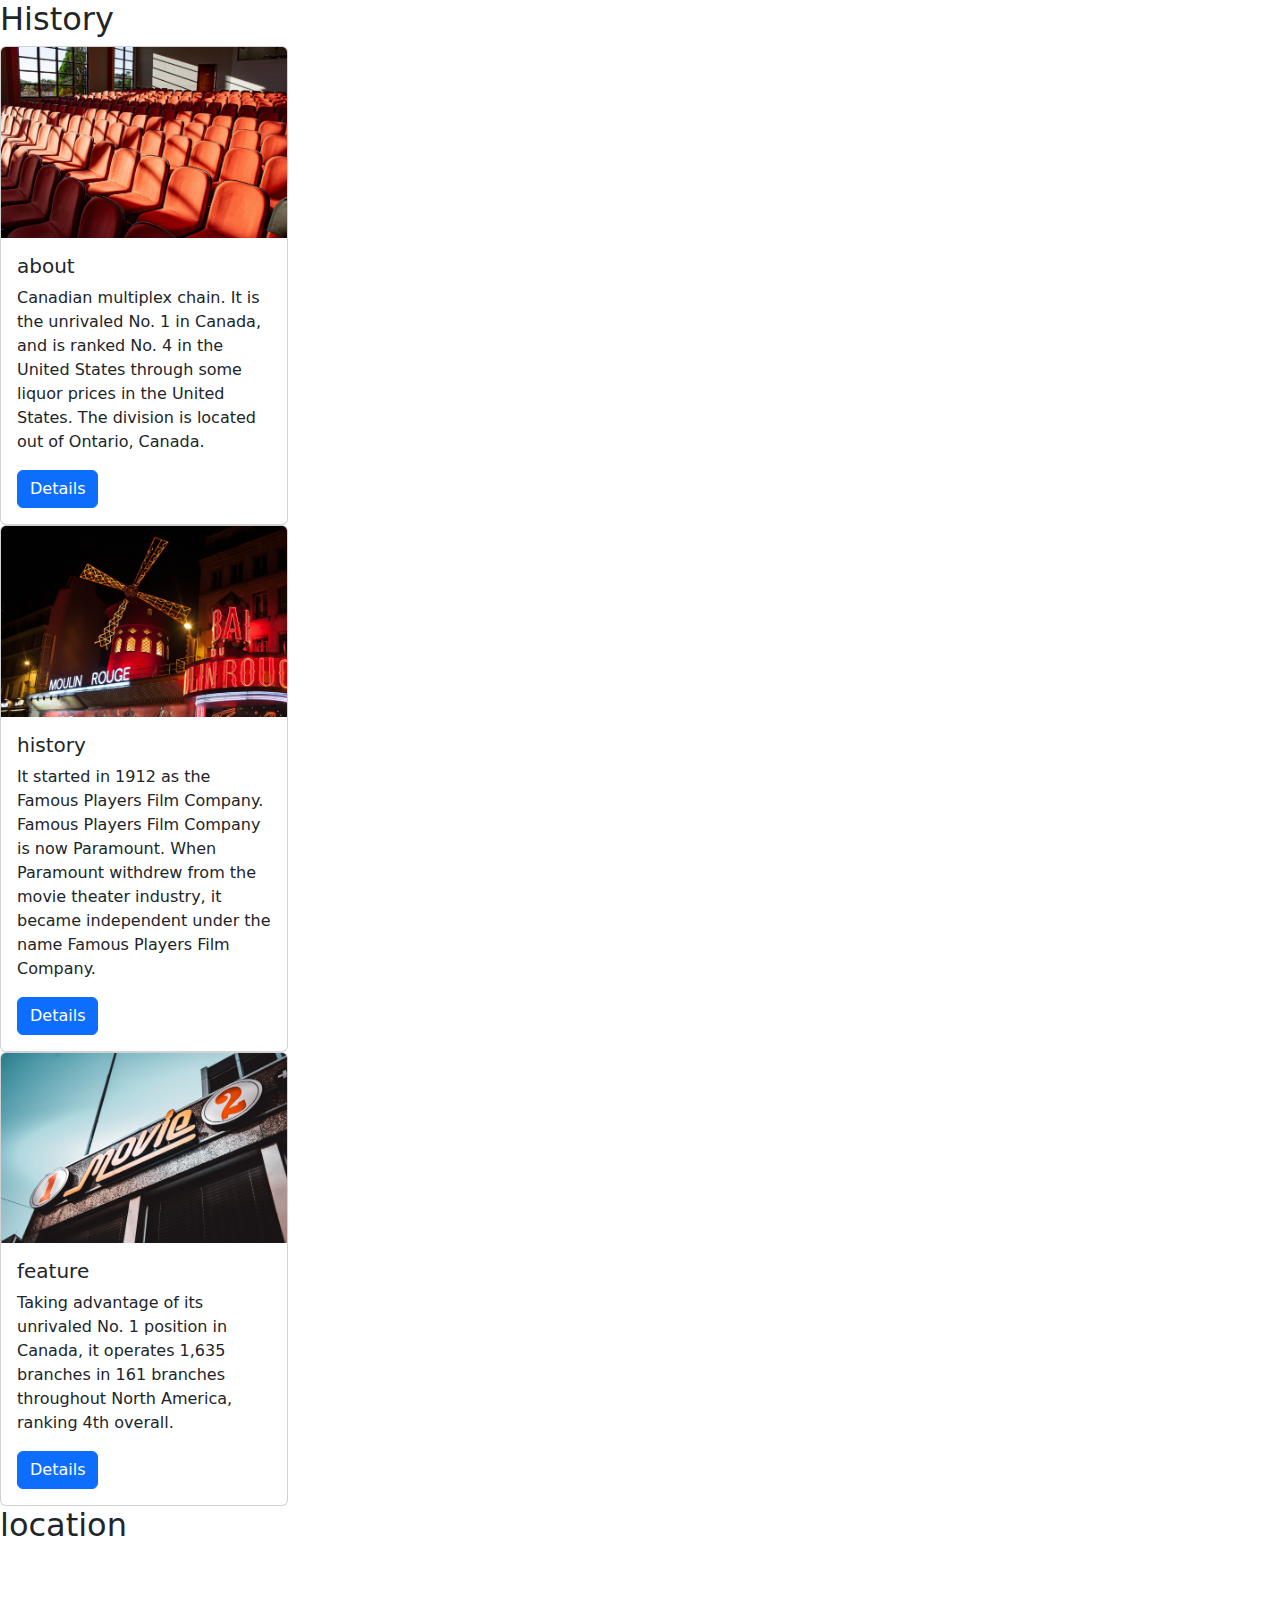
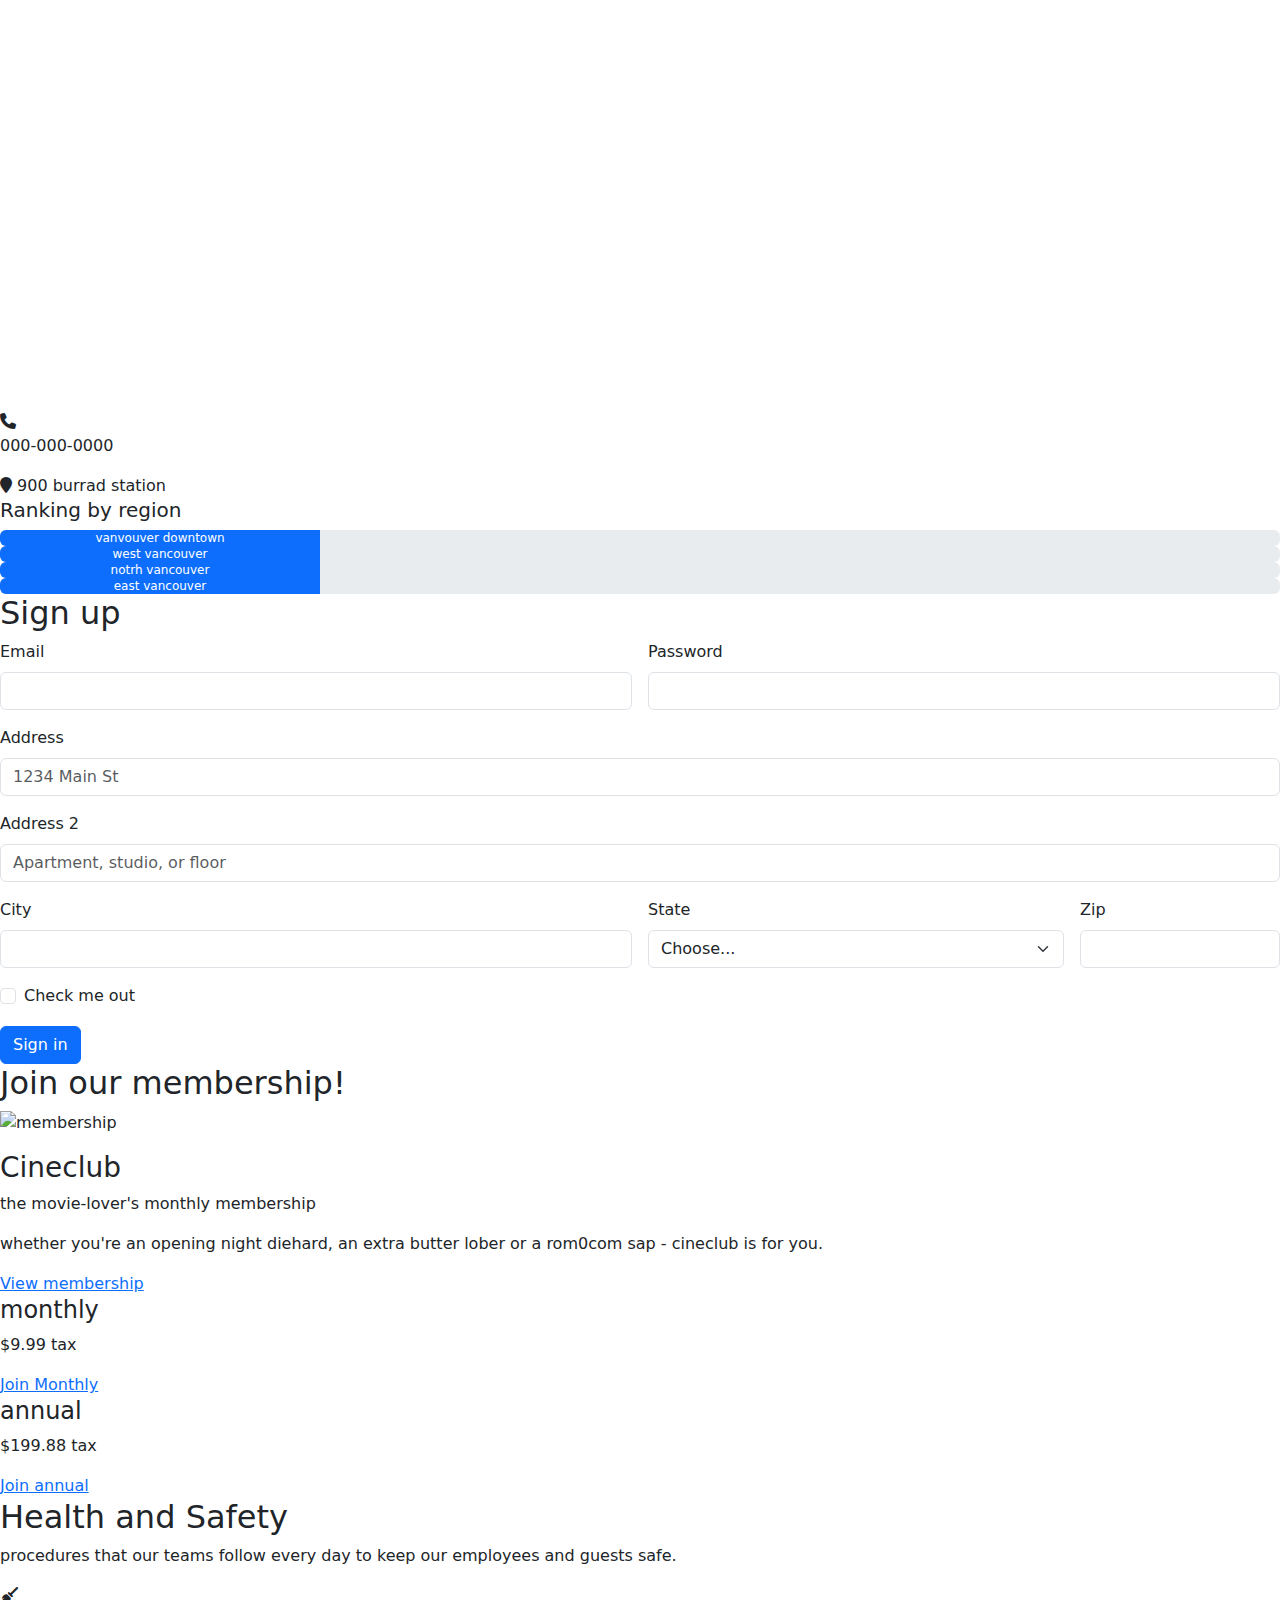
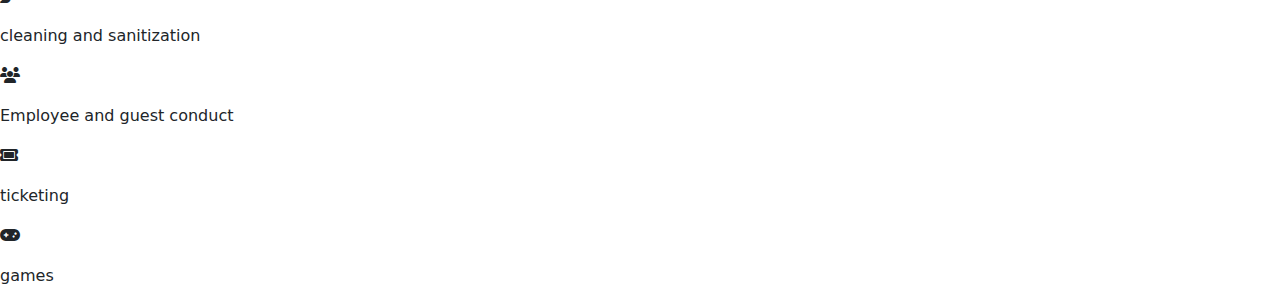
==== info.html @ 7df148fe "Yeomin: My work files" ====
<!DOCTYPE html>
<html lang="en">
<head>
    <meta charset="UTF-8">
    <meta http-equiv="X-UA-Compatible" content="IE=edge">
    <meta name="viewport" content="width=device-width, initial-scale=1.0">
    <link rel="stylesheet" href="https://cdnjs.cloudflare.com/ajax/libs/font-awesome/6.2.0/css/all.min.css">
    <link rel="stylesheet" href="https://cdn.jsdelivr.net/npm/bootstrap@5.2.2/dist/css/bootstrap.min.css">
    <link rel="stylesheet" href="./css/style.css">
    <title>information-page</title>
</head>
<body>
    <main>
        <section class="history" id="history">
            <article>
                <h2>History</h2>
            </article>
            <section>
                <article class="card" style="width: 18rem;">
                    <img src="/img/history1.jpg" class="card-img-top" alt="history1">
                    <aside class="card-body">
                      <h5 class="card-title">about</h5>
                      <p class="card-text">Canadian multiplex chain. It is the unrivaled No. 1 in Canada, and is ranked No. 4 in the United States through some liquor prices in the United States. The division is located out of Ontario, Canada.</p>
                      <a href="#" class="btn btn-primary">Details</a>
                    </aside>
                </article>
                <article class="card" style="width: 18rem;">
                    <img src="/img/history2.jpg" class="card-img-top" alt="history2">
                    <aside class="card-body">
                      <h5 class="card-title">history</h5>
                      <p class="card-text">It started in 1912 as the Famous Players Film Company. Famous Players Film Company is now Paramount. When Paramount withdrew from the movie theater industry, it became independent under the name Famous Players Film Company.</p>
                      <a href="#" class="btn btn-primary">Details</a>
                    </aside>
                </article>
                <article class="card" style="width: 18rem;">
                    <img src="/img/history3.jpg" class="card-img-top" alt="history3">
                    <aside class="card-body">
                      <h5 class="card-title">feature</h5>
                      <p class="card-text">Taking advantage of its unrivaled No. 1 position in Canada, it operates 1,635 branches in 161 branches throughout North America, ranking 4th overall.</p>
                      <a href="#" class="btn btn-primary">Details</a>
                    </aside>
                </article>
            </section>
        </section>
        <section class="location" id="location">
            <section>
                <h2>location</h2>
            </section>
            <article class="map">
                <section>
                    <iframe src="https://www.google.com/maps/embed?pb=!1m18!1m12!1m3!1d2602.7041051083356!2d-123.12651778450284!3d49.28200377874003!2m3!1f0!2f0!3f0!3m2!1i1024!2i768!4f13.1!3m3!1m2!1s0x548673d555411899%3A0x860af56f7ff81fb3!2sScotiabank%20Theatre%20Vancouver!5e0!3m2!1sen!2sca!4v1669253681636!5m2!1sen!2sca" width="600" height="450" style="border:0;" allowfullscreen="" loading="lazy" referrerpolicy="no-referrer-when-downgrade"></iframe>
                    <aside>
                        <article>
                            <i class="fa-solid fa-phone"></i>
                            <p>000-000-0000</p> 
                        </article>
                        <article>
                            <i class="fa-solid fa-location-pin"></i>
                            900 burrad station  
                        </article>
                    </aside>
                </section>
                <article>
                    <h5>Ranking by region</h5>
                    <div class="progress">
                        <div class="progress-bar" role="progressbar" aria-label="Example with label" style="width: 25%;" aria-valuenow="90%" aria-valuemin="0" aria-valuemax="100">vanvouver downtown</div>
                      </div>
                    <div class="progress">
                        <div class="progress-bar" role="progressbar" aria-label="Example with label" style="width: 25%;" aria-valuenow="80%" aria-valuemin="0" aria-valuemax="100">west vancouver</div>
                      </div>
                    <div class="progress">
                        <div class="progress-bar" role="progressbar" aria-label="Example with label" style="width: 25%;" aria-valuenow="70%" aria-valuemin="0" aria-valuemax="100">notrh vancouver</div>
                      </div>
                    <div class="progress">
                        <div class="progress-bar" role="progressbar" aria-label="Example with label" style="width: 25%;" aria-valuenow="60%" aria-valuemin="0" aria-valuemax="100">east vancouver</div>
                      </div>     
                </article>
                
            </article>
        </section>
        <section class="sign" id="sign">
            <section>
                <h2>Sign up</h2>
            </section>
                <form class="row g-3">
                    <div class="col-md-6">
                      <label for="inputEmail4" class="form-label">Email</label>
                      <input type="email" class="form-control" id="inputEmail4">
                    </div>
                    <div class="col-md-6">
                      <label for="inputPassword4" class="form-label">Password</label>
                      <input type="password" class="form-control" id="inputPassword4">
                    </div>
                    <div class="col-12">
                      <label for="inputAddress" class="form-label">Address</label>
                      <input type="text" class="form-control" id="inputAddress" placeholder="1234 Main St">
                    </div>
                    <div class="col-12">
                      <label for="inputAddress2" class="form-label">Address 2</label>
                      <input type="text" class="form-control" id="inputAddress2" placeholder="Apartment, studio, or floor">
                    </div>
                    <div class="col-md-6">
                      <label for="inputCity" class="form-label">City</label>
                      <input type="text" class="form-control" id="inputCity">
                    </div>
                    <div class="col-md-4">
                      <label for="inputState" class="form-label">State</label>
                      <select id="inputState" class="form-select">
                        <option selected>Choose...</option>
                        <option>British Columbia</option>
                        <option>Ontario</option>
                        <option>Quebec</option>
                        <option>alberta</option>
                        <option>manitoba</option>
                      </select>
                    </div>
                    <div class="col-md-2">
                      <label for="inputZip" class="form-label">Zip</label>
                      <input type="text" class="form-control" id="inputZip">
                    </div>
                    <div class="col-12">
                      <div class="form-check">
                        <input class="form-check-input" type="checkbox" id="gridCheck">
                        <label class="form-check-label" for="gridCheck">
                          Check me out
                        </label>
                      </div>
                    </div>
                    <div class="col-12">
                      <button type="submit" class="btn btn-primary">Sign in</button>
                    </div>
                  </form>
        </section>
        <section class="join" id="join">
            <section>
                <h2>Join our membership!</h2>
            </section>
            <article>
                <section>
                    <aside>
                        <figure>
                            <img src="/img/membership.jpg" alt="membership">
                        </figure>
                    </aside>
                    <article>
                        <h3>Cine<span>club</span></h3>
                        <p>the movie-lover's monthly membership</p>
                        <blockquote>whether you're an opening night diehard, an extra butter lober or a rom0com sap - cineclub is for you.</blockquote>
                        <a href="#">View membership</a>
                    </article>
                </section>
                <aside>
                    <article>
                        <h4>
                            monthly
                        </h4>
                        <p>$9.99 tax</p>
                        <a href="#">Join Monthly</a>
                    </article>
                    <article>
                        <h4>
                            annual
                        </h4>
                        <p>$199.88 tax</p>
                        <a href="#">Join annual</a>
                    </article>
                </aside>
            </article>
        </section>
        <section class="health" id="health">
            <section>
                <h2>Health and Safety</h2>
                <p>procedures that our teams follow every day to keep our employees and guests safe. </p>
            </section>
            <article>
                <aside>
                    <figure>
                        <i class="fa-solid fa-broom"></i>
                    </figure>
                    <p>cleaning and sanitization</p>
                </aside>
                <aside>
                    <figure>
                        <i class="fa-solid fa-users"></i>
                    </figure>
                    <p>Employee and guest conduct</p>
                </aside>
                <aside>
                    <figure>
                        <i class="fa-solid fa-ticket"></i>
                    </figure>
                    <p>ticketing</p>
                </aside>
                <aside>
                    <figure>
                        <i class="fa-solid fa-gamepad"></i>
                    </figure>
                    <p>games</p>
                </aside>
            </article>
        </section>
    </main>
    <link rel="stylesheet" href="https://cdn.jsdelivr.net/npm/bootstrap@5.2.2/dist/js/bootstrap.bundle.min.js">
</body>
</html>
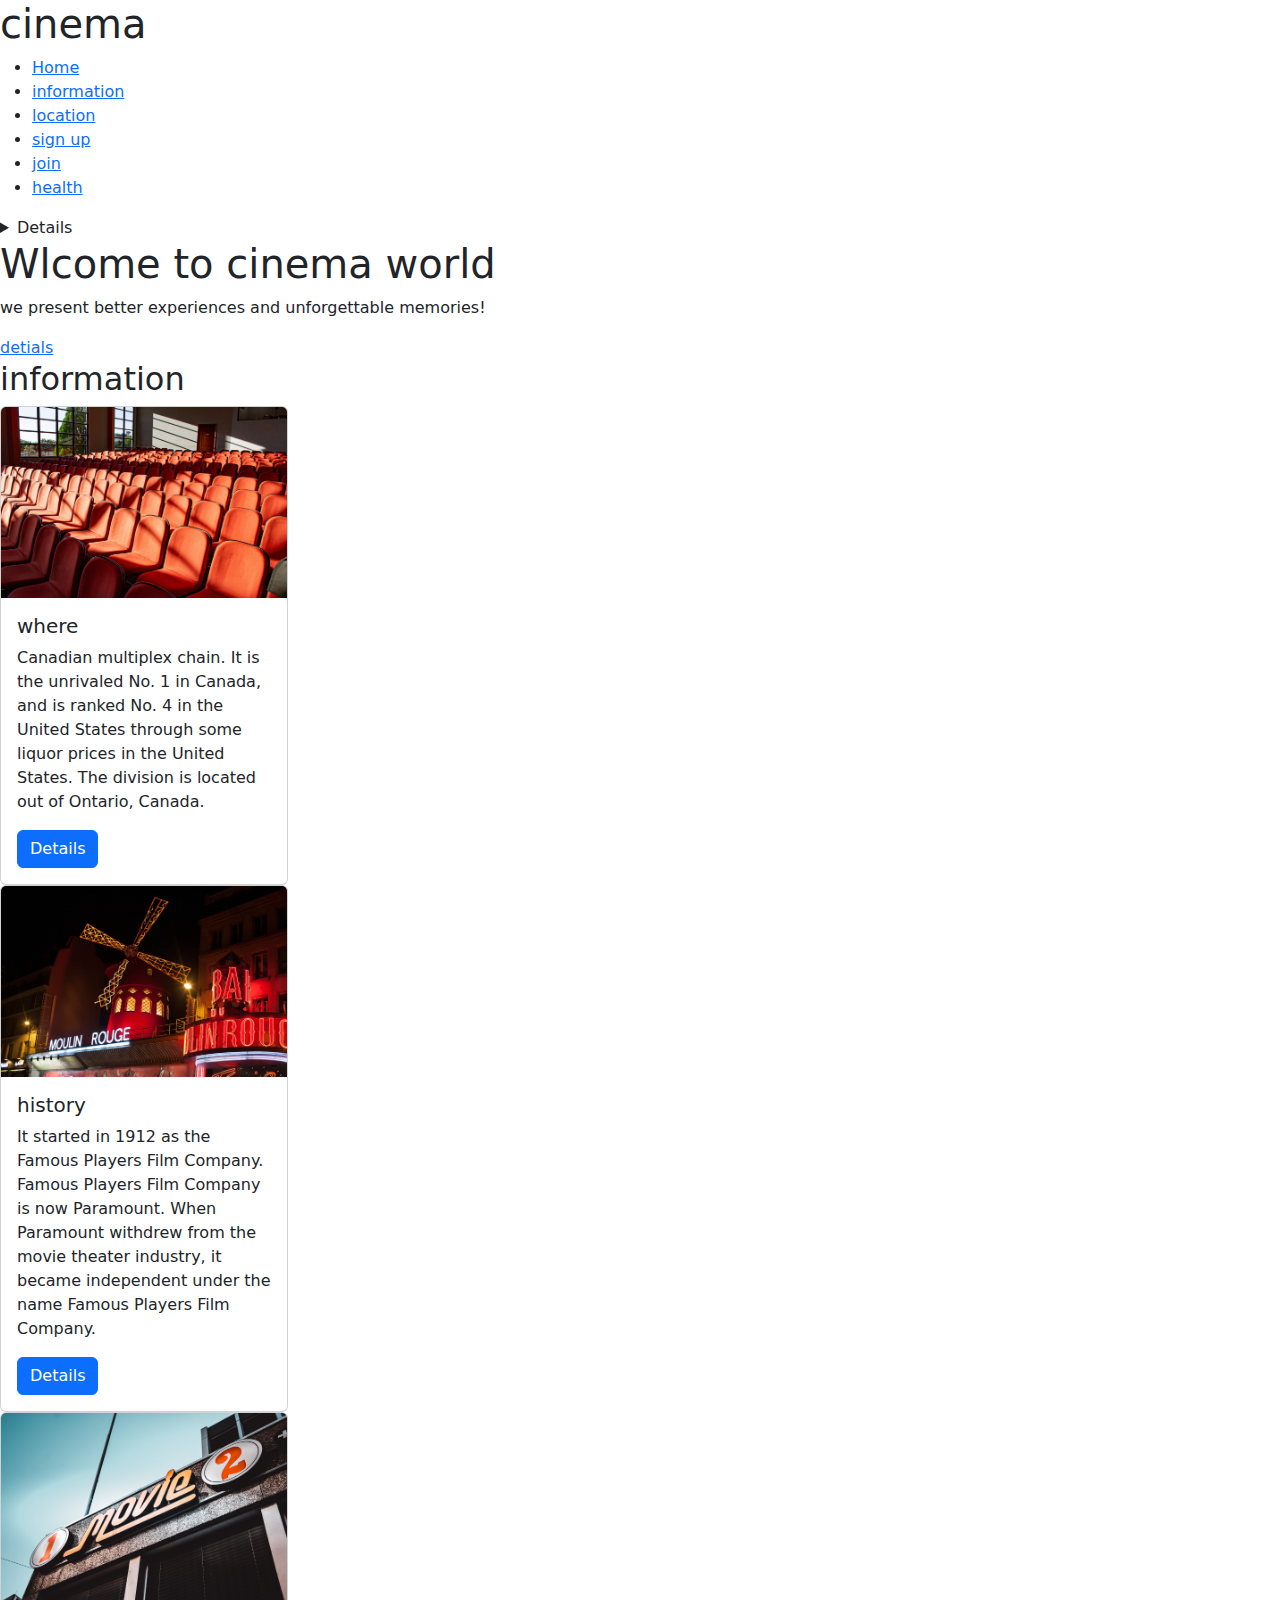
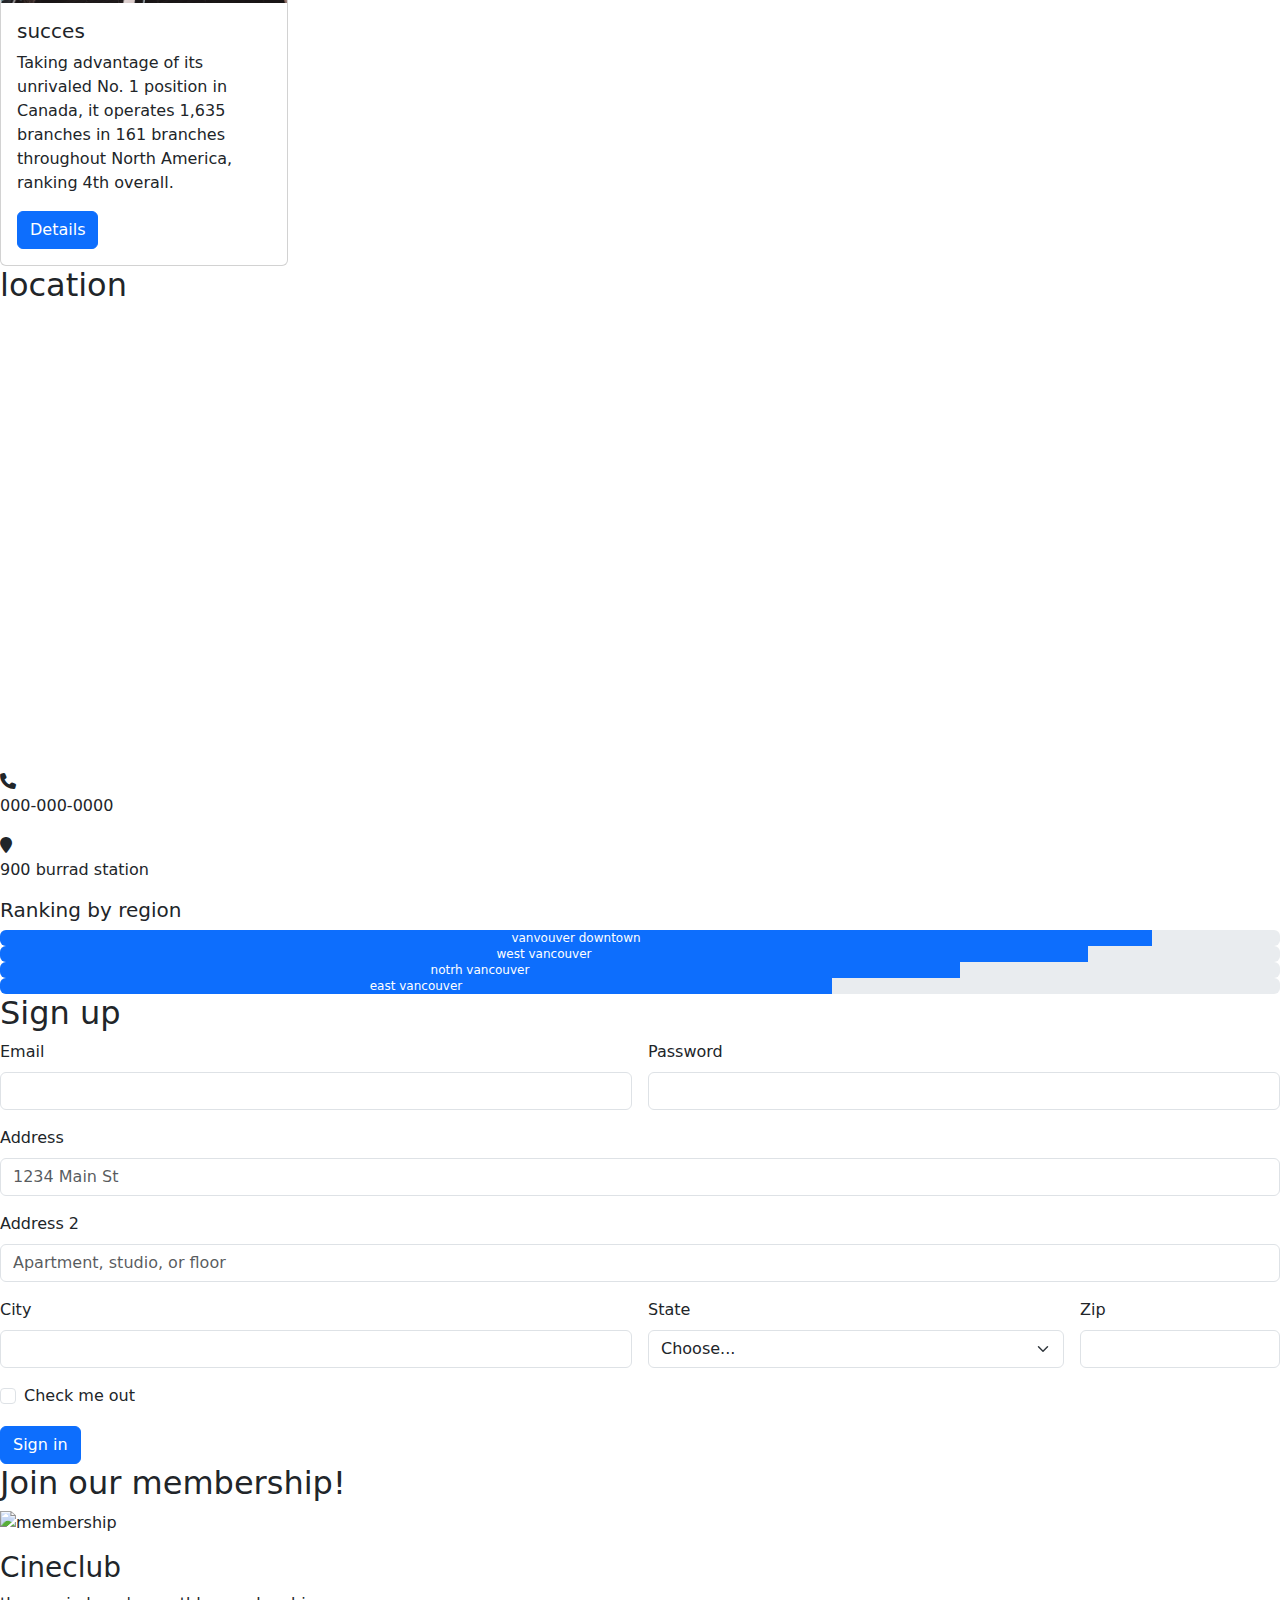
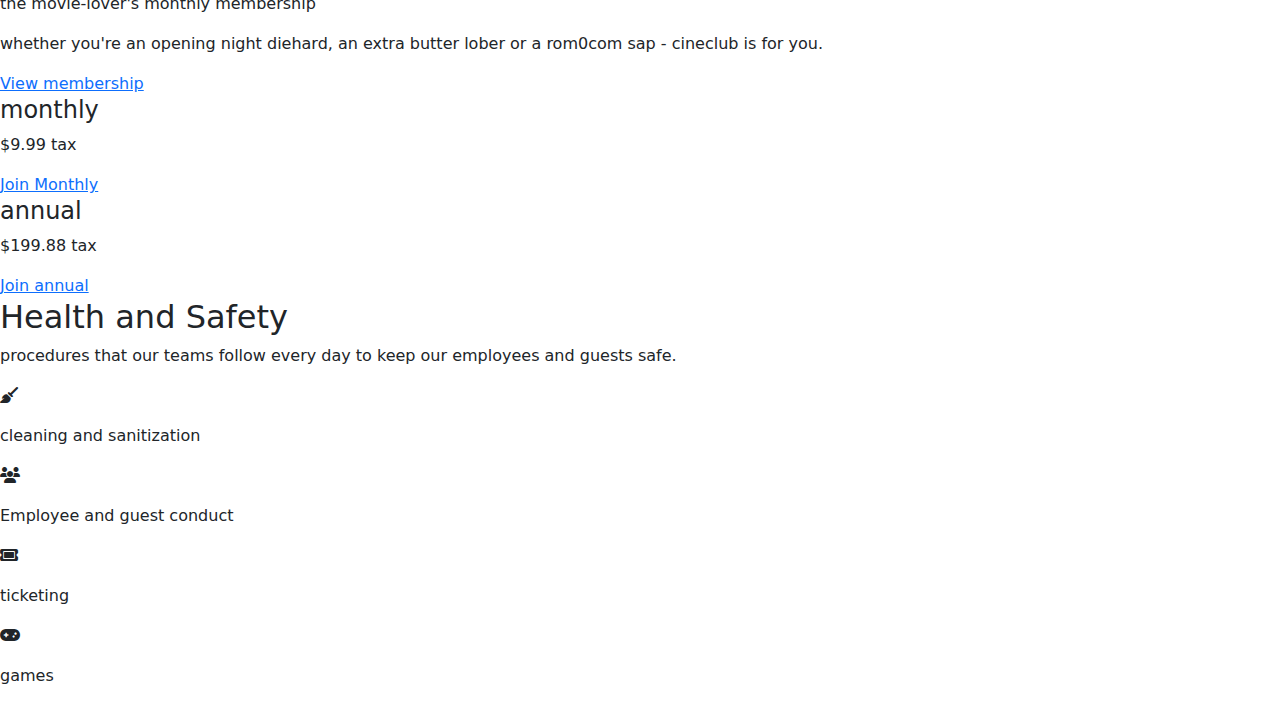
==== commit ddf29e67: "yeomin:html done" ====
--- a/info.html
+++ b/info.html
@@ -10,16 +10,44 @@
     <title>information-page</title>
 </head>
 <body>
+    <nav>
+        <h1>cinema</h1>
+        <ul>
+            <li><a href="#">Home</a></li>
+            <li><a href="#history">information</a></li>
+            <li><a href="#location">location</a></li>
+            <li><a href="#sign">sign up</a></li>
+            <li><a href="#join">join</a></li>
+            <li><a href="#health">health</a></li>
+        </ul>
+        <aside>
+            <details>
+                <ul>
+                    <li><a href="#">Home</a></li>
+                    <li><a href="#history">information</a></li>
+                    <li><a href="#location">location</a></li>
+                    <li><a href="#sign">sign up</a></li>
+                    <li><a href="#join">join</a></li>
+                    <li><a href="#health">health</a></li>
+                </ul> 
+            </details>
+        </aside>
+    </nav>
+    <header>
+        <h1>Wlcome to cinema world</h1>
+        <p>we present better experiences and unforgettable memories!</p>
+        <a href="#">detials</a>
+    </header>
     <main>
         <section class="history" id="history">
             <article>
-                <h2>History</h2>
+                <h2>information</h2>
             </article>
             <section>
                 <article class="card" style="width: 18rem;">
                     <img src="/img/history1.jpg" class="card-img-top" alt="history1">
                     <aside class="card-body">
-                      <h5 class="card-title">about</h5>
+                      <h5 class="card-title">where</h5>
                       <p class="card-text">Canadian multiplex chain. It is the unrivaled No. 1 in Canada, and is ranked No. 4 in the United States through some liquor prices in the United States. The division is located out of Ontario, Canada.</p>
                       <a href="#" class="btn btn-primary">Details</a>
                     </aside>
@@ -35,7 +63,7 @@
                 <article class="card" style="width: 18rem;">
                     <img src="/img/history3.jpg" class="card-img-top" alt="history3">
                     <aside class="card-body">
-                      <h5 class="card-title">feature</h5>
+                      <h5 class="card-title">succes</h5>
                       <p class="card-text">Taking advantage of its unrivaled No. 1 position in Canada, it operates 1,635 branches in 161 branches throughout North America, ranking 4th overall.</p>
                       <a href="#" class="btn btn-primary">Details</a>
                     </aside>
@@ -56,23 +84,23 @@
                         </article>
                         <article>
                             <i class="fa-solid fa-location-pin"></i>
-                            900 burrad station  
+                            <p>900 burrad station</p>
                         </article>
                     </aside>
                 </section>
                 <article>
                     <h5>Ranking by region</h5>
                     <div class="progress">
-                        <div class="progress-bar" role="progressbar" aria-label="Example with label" style="width: 25%;" aria-valuenow="90%" aria-valuemin="0" aria-valuemax="100">vanvouver downtown</div>
-                      </div>
-                    <div class="progress">
-                        <div class="progress-bar" role="progressbar" aria-label="Example with label" style="width: 25%;" aria-valuenow="80%" aria-valuemin="0" aria-valuemax="100">west vancouver</div>
-                      </div>
-                    <div class="progress">
-                        <div class="progress-bar" role="progressbar" aria-label="Example with label" style="width: 25%;" aria-valuenow="70%" aria-valuemin="0" aria-valuemax="100">notrh vancouver</div>
-                      </div>
-                    <div class="progress">
-                        <div class="progress-bar" role="progressbar" aria-label="Example with label" style="width: 25%;" aria-valuenow="60%" aria-valuemin="0" aria-valuemax="100">east vancouver</div>
+                        <div class="progress-bar" role="progressbar" aria-label="Example with label" style="width: 90%;" aria-valuenow="90%" aria-valuemin="0" aria-valuemax="100">vanvouver downtown</div>
+                      </div>
+                    <div class="progress">
+                        <div class="progress-bar" role="progressbar" aria-label="Example with label" style="width: 85%;" aria-valuenow="80%" aria-valuemin="0" aria-valuemax="100">west vancouver</div>
+                      </div>
+                    <div class="progress">
+                        <div class="progress-bar" role="progressbar" aria-label="Example with label" style="width: 75%;" aria-valuenow="70%" aria-valuemin="0" aria-valuemax="100">notrh vancouver</div>
+                      </div>
+                    <div class="progress">
+                        <div class="progress-bar" role="progressbar" aria-label="Example with label" style="width: 65%;" aria-valuenow="60%" aria-valuemin="0" aria-valuemax="100">east vancouver</div>
                       </div>     
                 </article>
                 
@@ -139,7 +167,7 @@
                 <section>
                     <aside>
                         <figure>
-                            <img src="/img/membership.jpg" alt="membership">
+                            <img src="/img/event1.GIF" alt="membership">
                         </figure>
                     </aside>
                     <article>
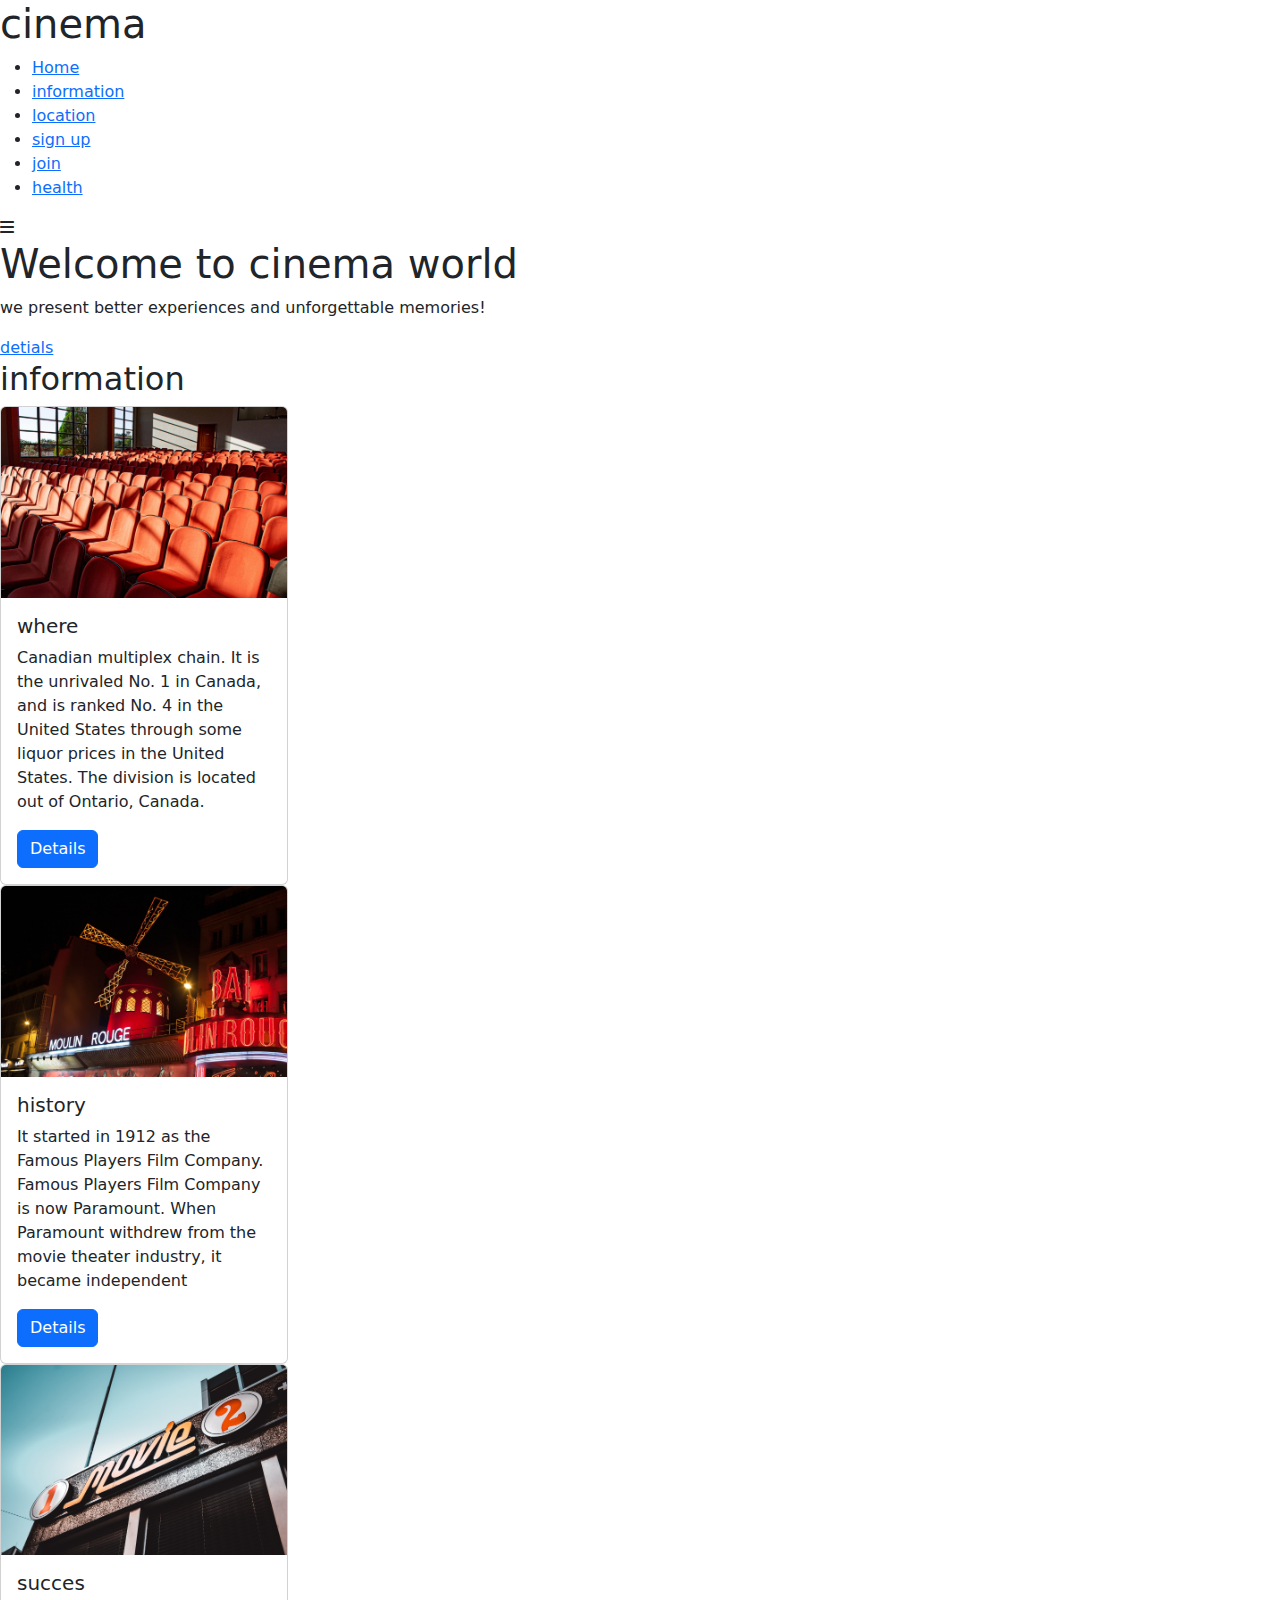
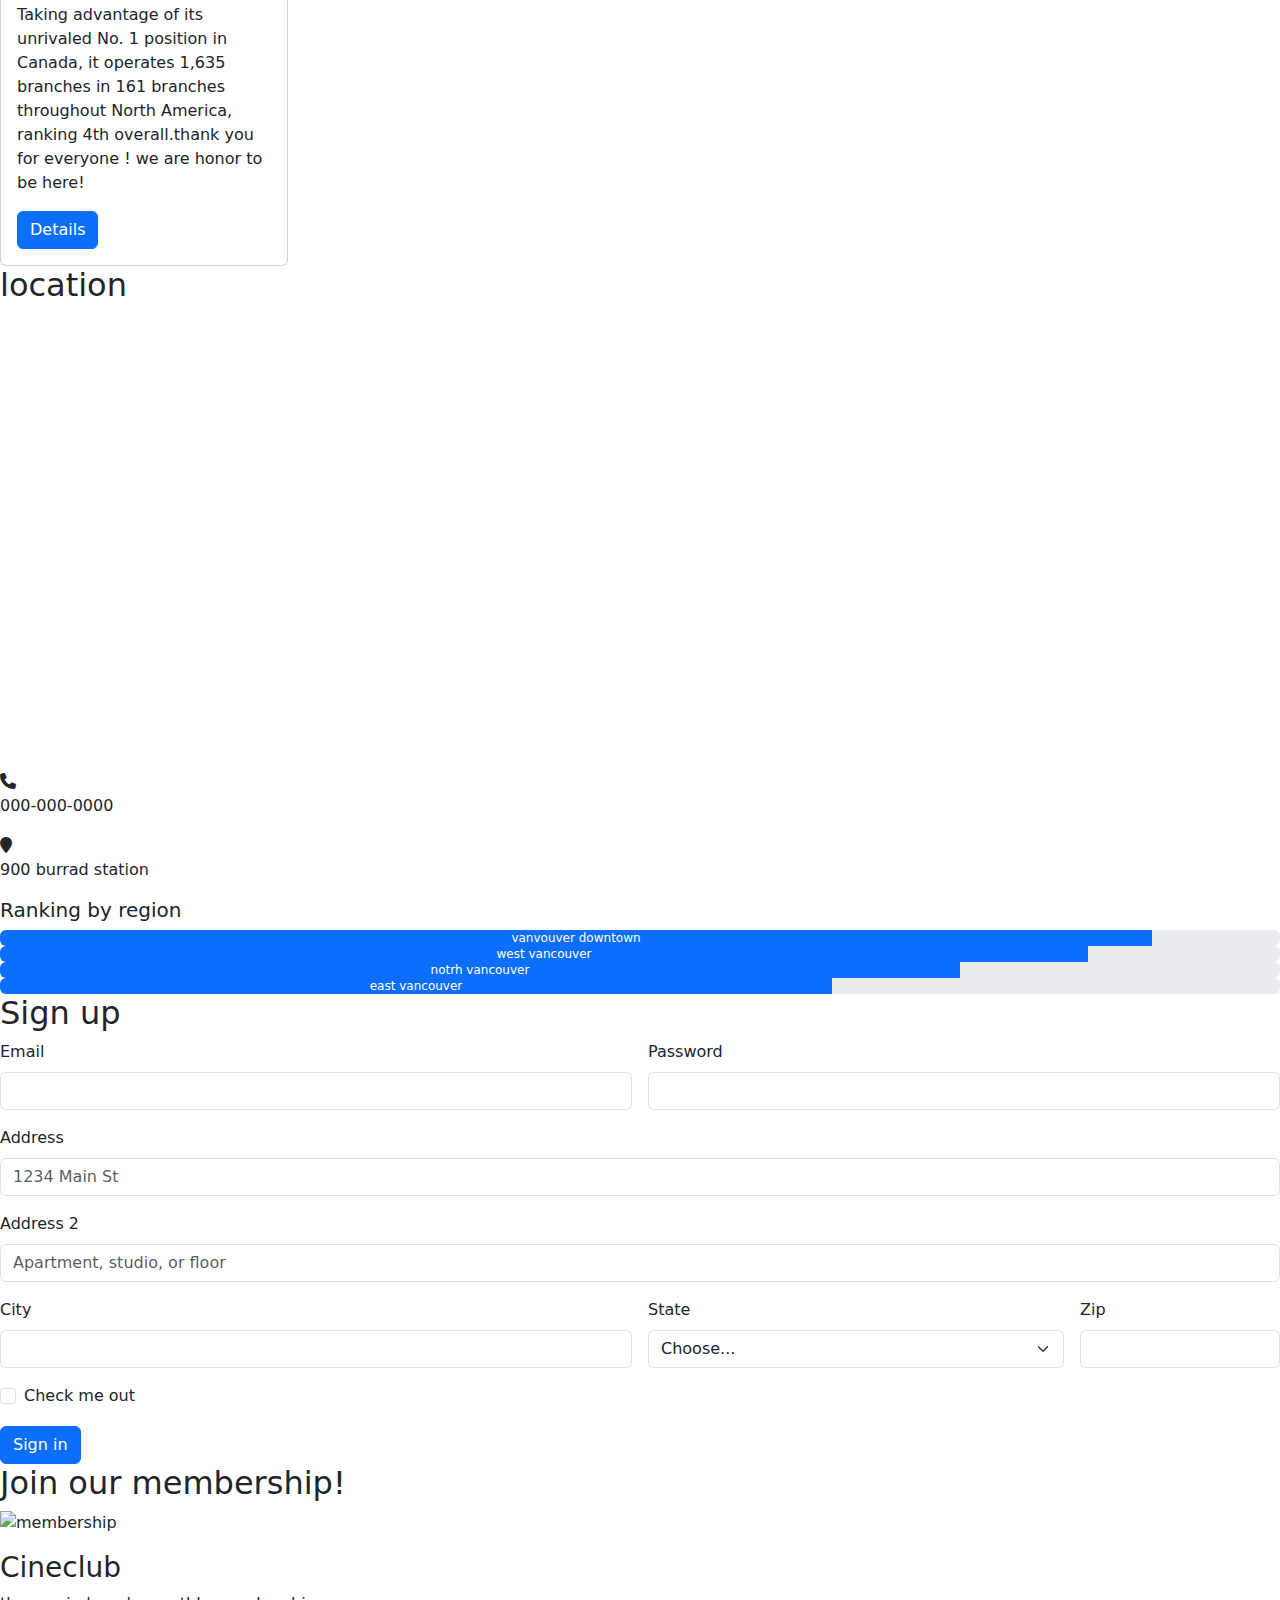
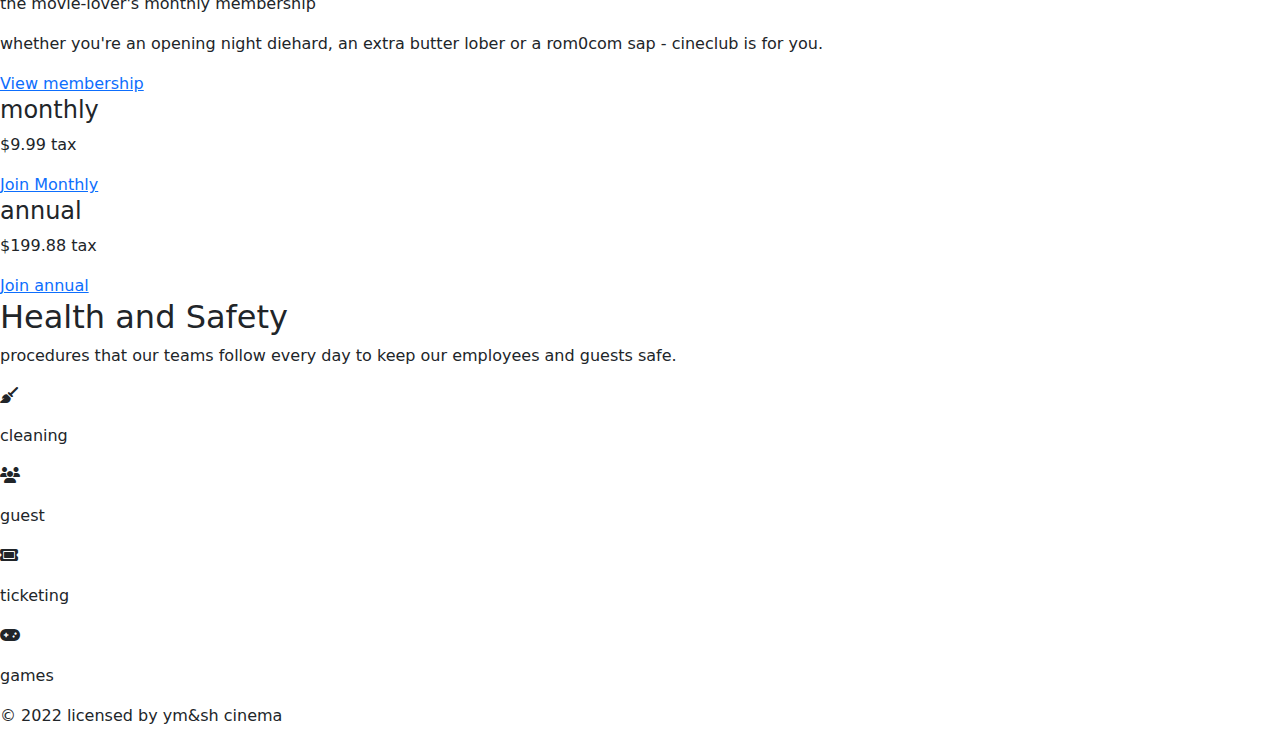
==== commit 570c4fef: "info html modify" ====
--- a/info.html
+++ b/info.html
@@ -22,6 +22,7 @@
         </ul>
         <aside>
             <details>
+                <summary class="fa-solid fa-bars"></summary>
                 <ul>
                     <li><a href="#">Home</a></li>
                     <li><a href="#history">information</a></li>
@@ -34,9 +35,11 @@
         </aside>
     </nav>
     <header>
-        <h1>Wlcome to cinema world</h1>
-        <p>we present better experiences and unforgettable memories!</p>
-        <a href="#">detials</a>
+       <article>
+            <h1>Welcome to cinema world</h1>
+            <p>we present better experiences and unforgettable memories!</p>
+            <a href="#">detials</a>
+       </article>
     </header>
     <main>
         <section class="history" id="history">
@@ -56,7 +59,7 @@
                     <img src="/img/history2.jpg" class="card-img-top" alt="history2">
                     <aside class="card-body">
                       <h5 class="card-title">history</h5>
-                      <p class="card-text">It started in 1912 as the Famous Players Film Company. Famous Players Film Company is now Paramount. When Paramount withdrew from the movie theater industry, it became independent under the name Famous Players Film Company.</p>
+                      <p class="card-text">It started in 1912 as the Famous Players Film Company. Famous Players Film Company is now Paramount. When Paramount withdrew from the movie theater industry, it became independent </p>
                       <a href="#" class="btn btn-primary">Details</a>
                     </aside>
                 </article>
@@ -64,7 +67,7 @@
                     <img src="/img/history3.jpg" class="card-img-top" alt="history3">
                     <aside class="card-body">
                       <h5 class="card-title">succes</h5>
-                      <p class="card-text">Taking advantage of its unrivaled No. 1 position in Canada, it operates 1,635 branches in 161 branches throughout North America, ranking 4th overall.</p>
+                      <p class="card-text">Taking advantage of its unrivaled No. 1 position in Canada, it operates 1,635 branches in 161 branches throughout North America, ranking 4th overall.thank you for everyone ! we are honor to be here! </p>
                       <a href="#" class="btn btn-primary">Details</a>
                     </aside>
                 </article>
@@ -205,13 +208,13 @@
                     <figure>
                         <i class="fa-solid fa-broom"></i>
                     </figure>
-                    <p>cleaning and sanitization</p>
+                    <p>cleaning</p>
                 </aside>
                 <aside>
                     <figure>
                         <i class="fa-solid fa-users"></i>
                     </figure>
-                    <p>Employee and guest conduct</p>
+                    <p>guest</p>
                 </aside>
                 <aside>
                     <figure>
@@ -228,6 +231,9 @@
             </article>
         </section>
     </main>
+    <footer>
+        <p>&copy; 2022 licensed by ym&sh cinema </p>
+    </footer>
     <link rel="stylesheet" href="https://cdn.jsdelivr.net/npm/bootstrap@5.2.2/dist/js/bootstrap.bundle.min.js">
 </body>
 </html>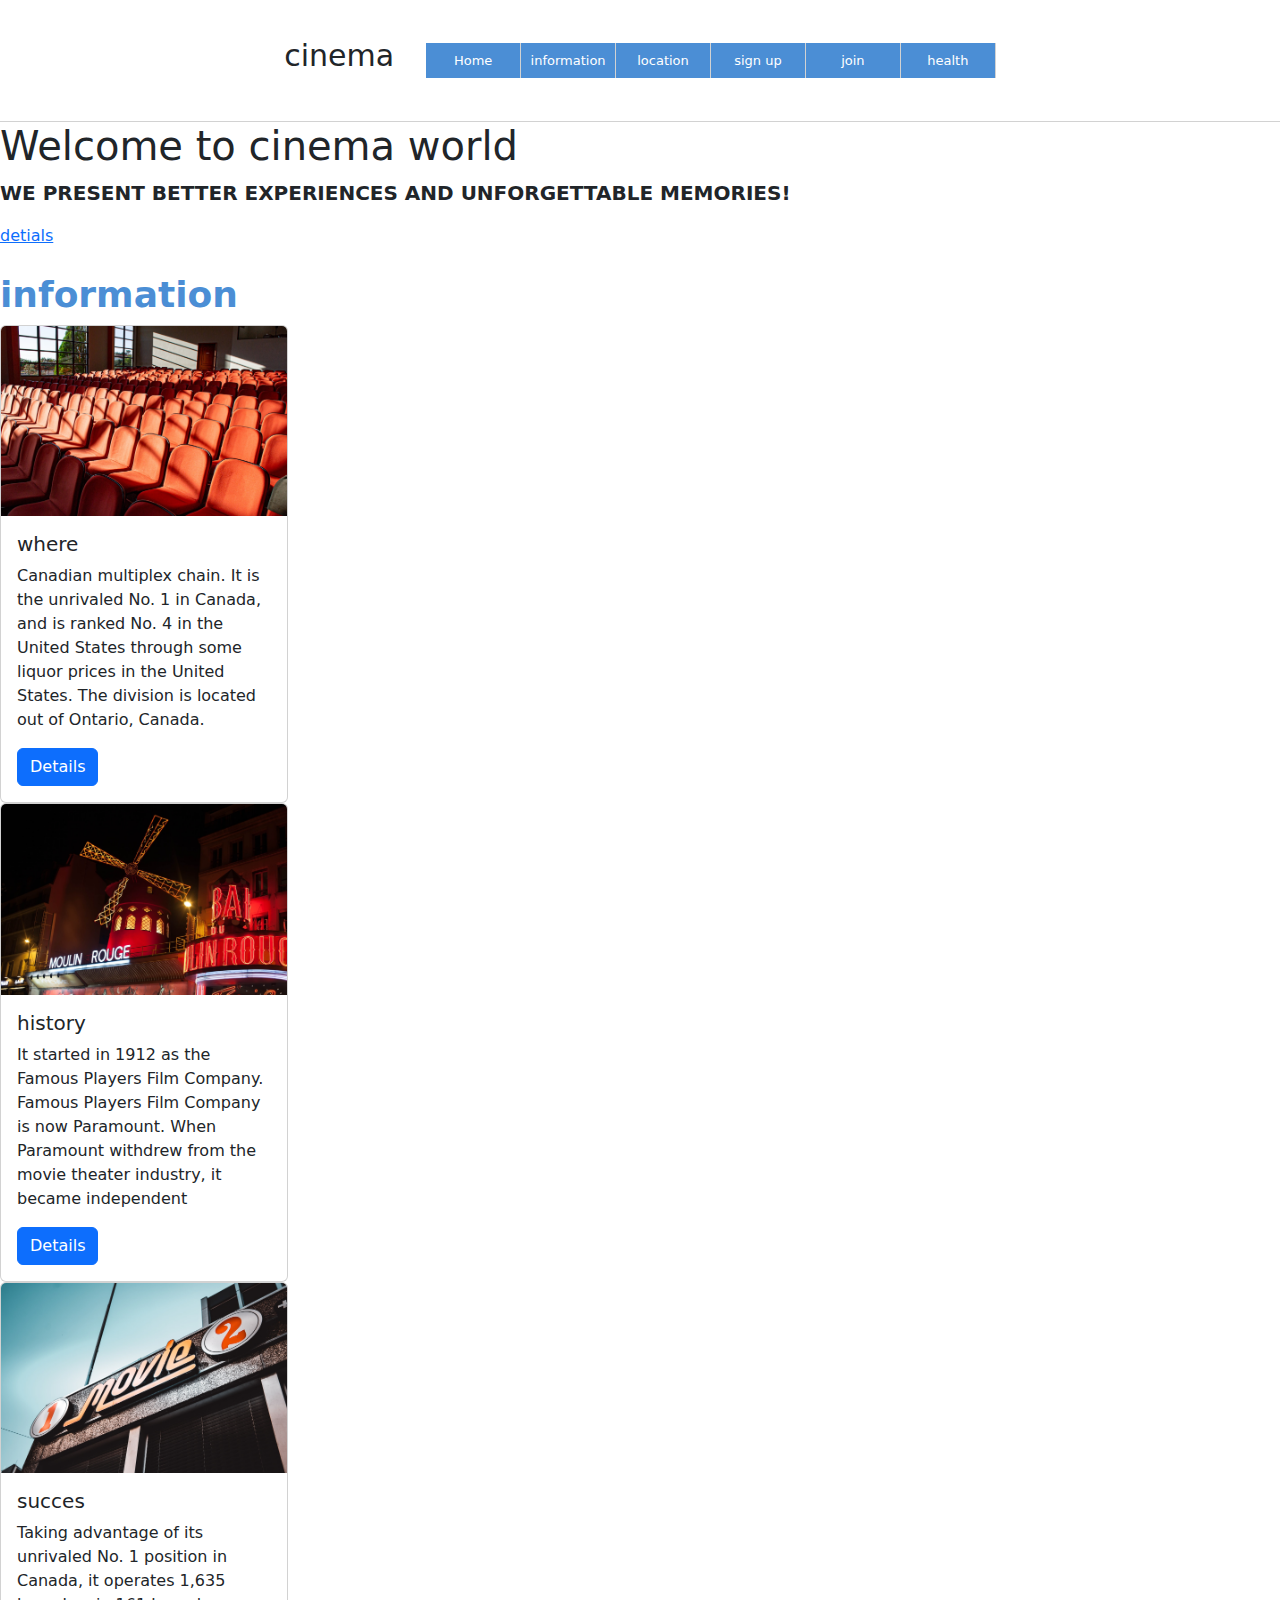
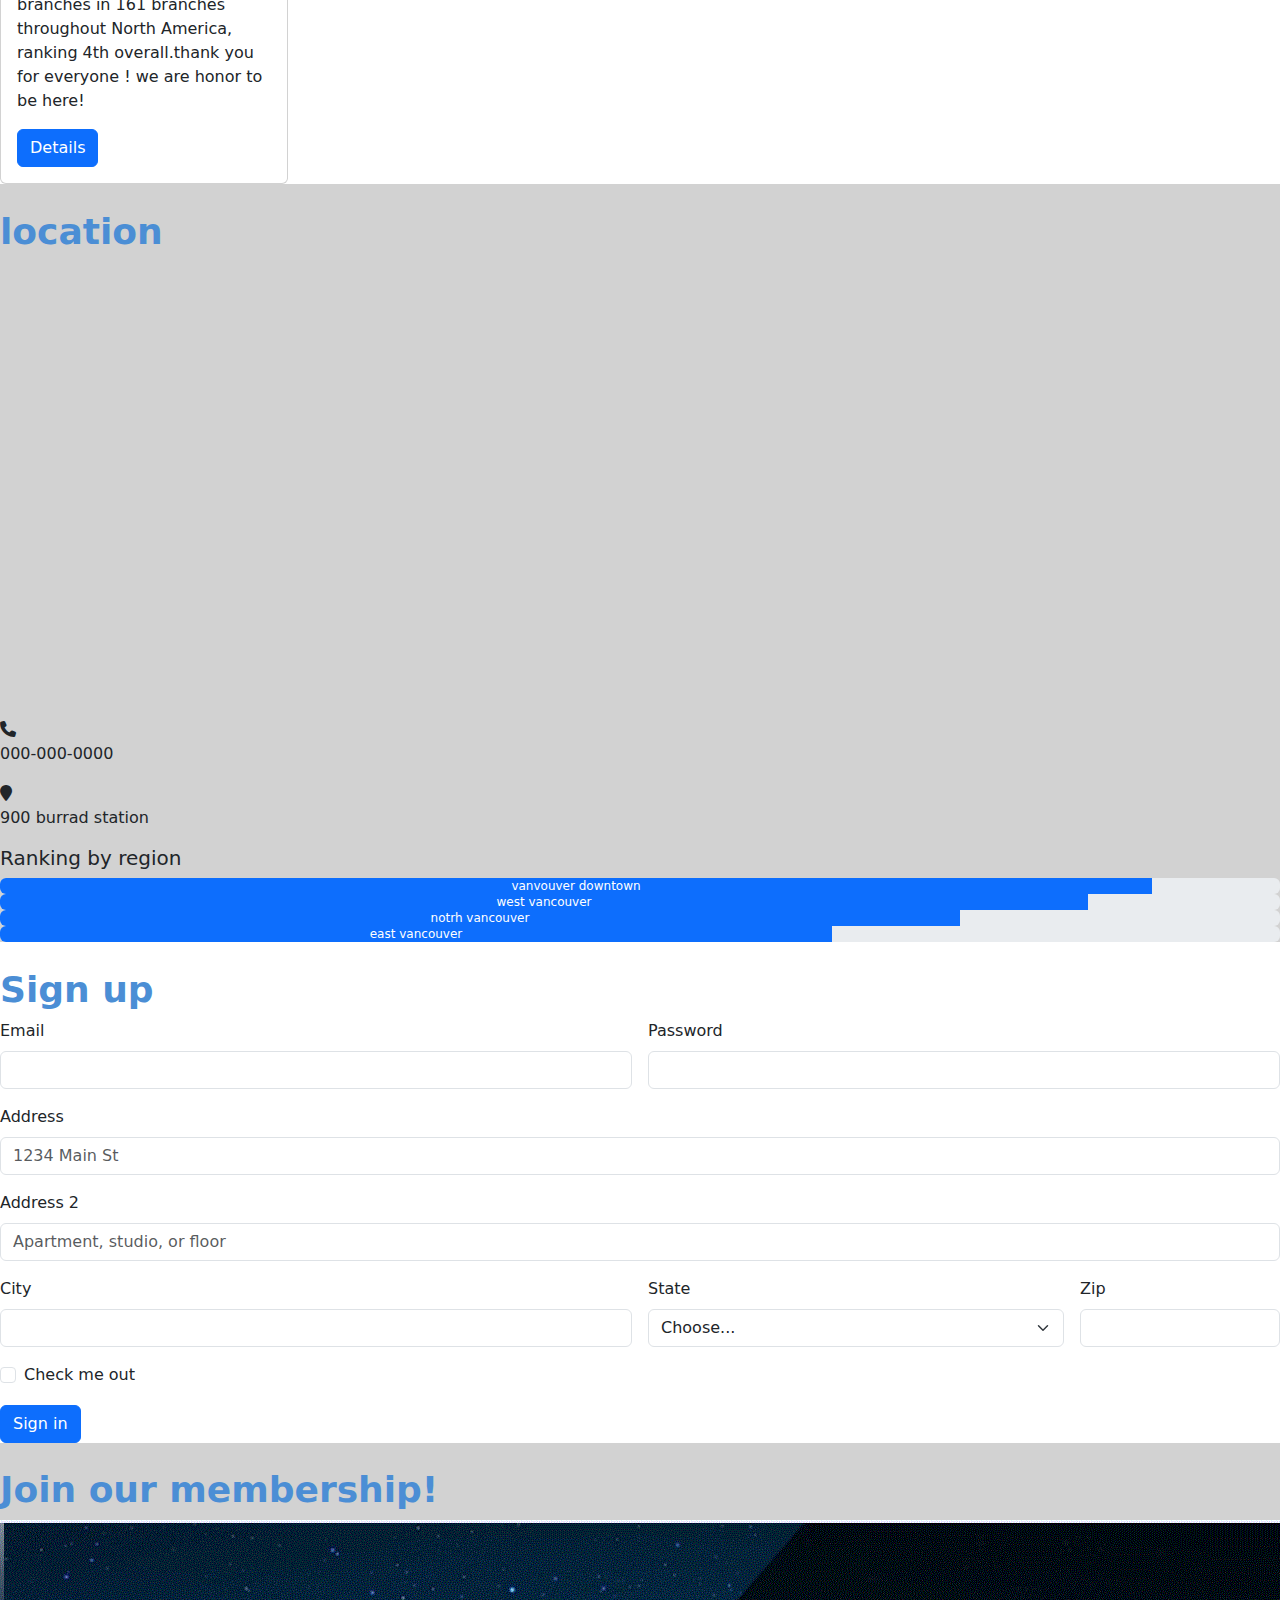
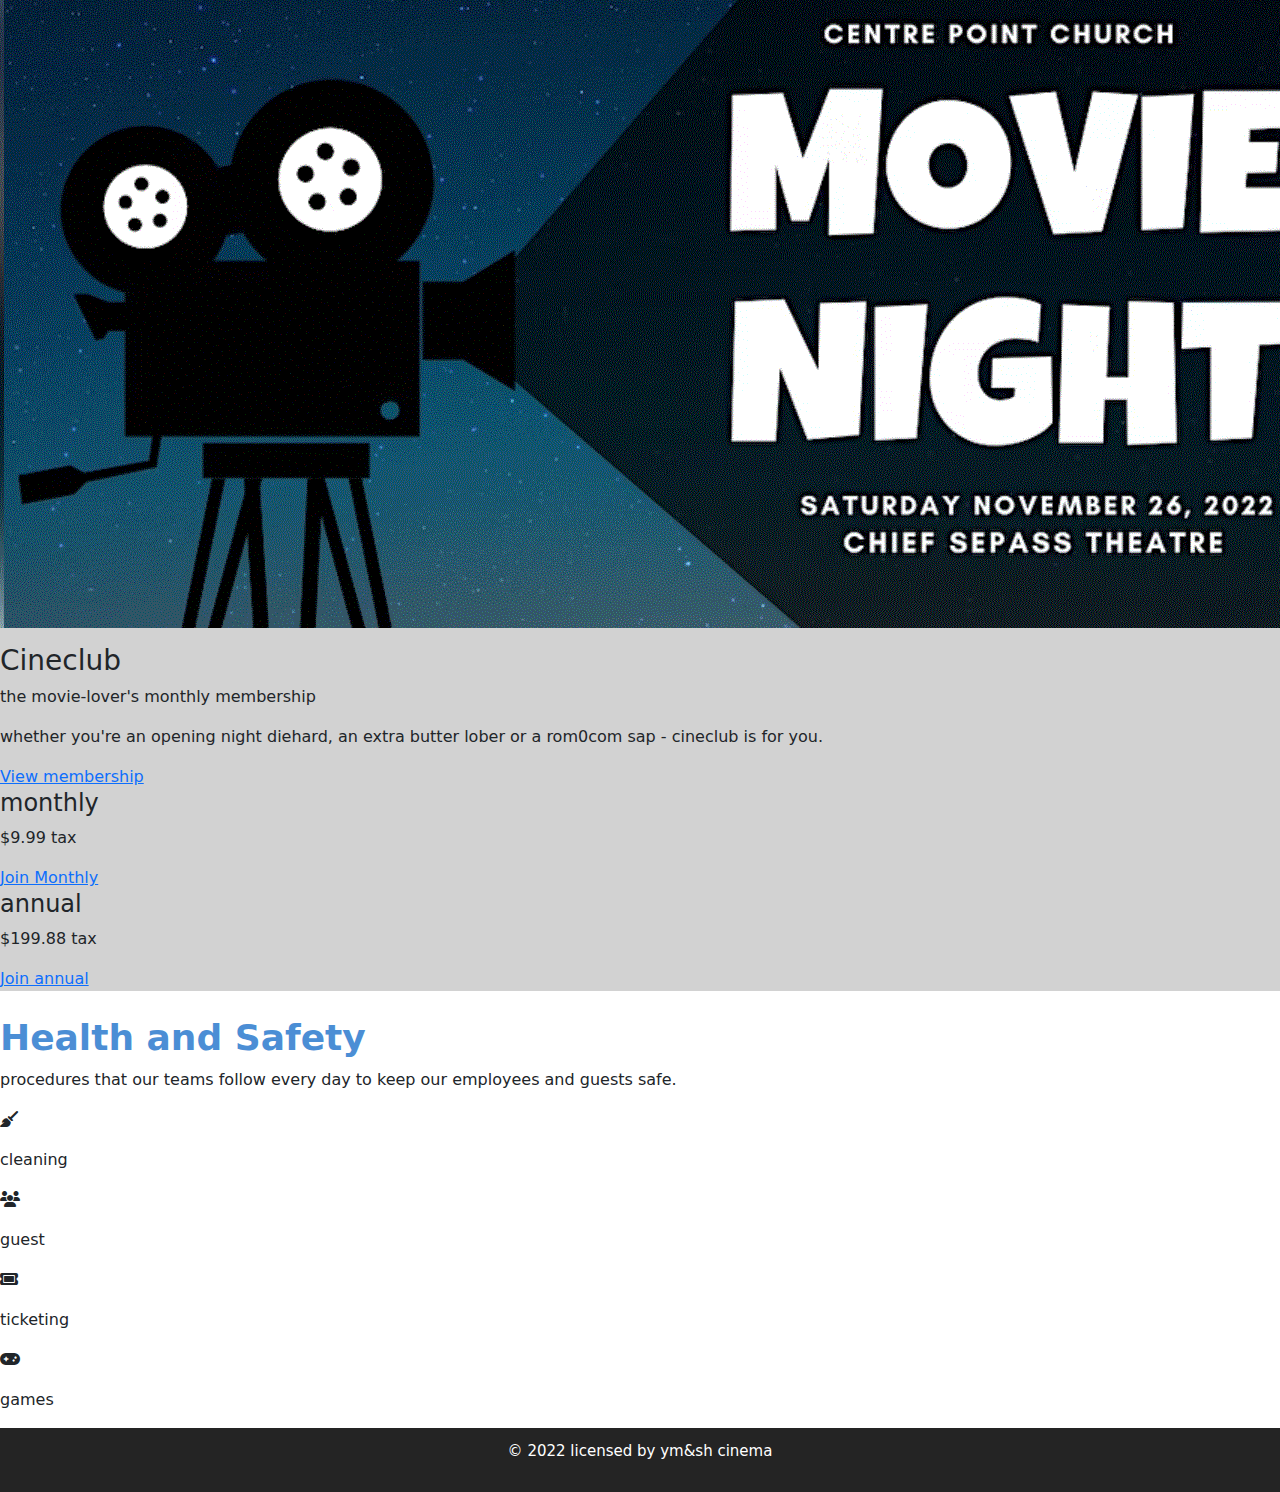
==== commit 2774f592: "YMSH HTML All done" ====
--- a/info.html
+++ b/info.html
@@ -1,239 +1,239 @@
-<!DOCTYPE html>
-<html lang="en">
-<head>
-    <meta charset="UTF-8">
-    <meta http-equiv="X-UA-Compatible" content="IE=edge">
-    <meta name="viewport" content="width=device-width, initial-scale=1.0">
-    <link rel="stylesheet" href="https://cdnjs.cloudflare.com/ajax/libs/font-awesome/6.2.0/css/all.min.css">
-    <link rel="stylesheet" href="https://cdn.jsdelivr.net/npm/bootstrap@5.2.2/dist/css/bootstrap.min.css">
-    <link rel="stylesheet" href="./css/style.css">
-    <title>information-page</title>
-</head>
-<body>
-    <nav>
-        <h1>cinema</h1>
-        <ul>
-            <li><a href="#">Home</a></li>
-            <li><a href="#history">information</a></li>
-            <li><a href="#location">location</a></li>
-            <li><a href="#sign">sign up</a></li>
-            <li><a href="#join">join</a></li>
-            <li><a href="#health">health</a></li>
-        </ul>
-        <aside>
-            <details>
-                <summary class="fa-solid fa-bars"></summary>
-                <ul>
-                    <li><a href="#">Home</a></li>
-                    <li><a href="#history">information</a></li>
-                    <li><a href="#location">location</a></li>
-                    <li><a href="#sign">sign up</a></li>
-                    <li><a href="#join">join</a></li>
-                    <li><a href="#health">health</a></li>
-                </ul> 
-            </details>
-        </aside>
-    </nav>
-    <header>
-       <article>
-            <h1>Welcome to cinema world</h1>
-            <p>we present better experiences and unforgettable memories!</p>
-            <a href="#">detials</a>
-       </article>
-    </header>
-    <main>
-        <section class="history" id="history">
-            <article>
-                <h2>information</h2>
-            </article>
-            <section>
-                <article class="card" style="width: 18rem;">
-                    <img src="/img/history1.jpg" class="card-img-top" alt="history1">
-                    <aside class="card-body">
-                      <h5 class="card-title">where</h5>
-                      <p class="card-text">Canadian multiplex chain. It is the unrivaled No. 1 in Canada, and is ranked No. 4 in the United States through some liquor prices in the United States. The division is located out of Ontario, Canada.</p>
-                      <a href="#" class="btn btn-primary">Details</a>
-                    </aside>
-                </article>
-                <article class="card" style="width: 18rem;">
-                    <img src="/img/history2.jpg" class="card-img-top" alt="history2">
-                    <aside class="card-body">
-                      <h5 class="card-title">history</h5>
-                      <p class="card-text">It started in 1912 as the Famous Players Film Company. Famous Players Film Company is now Paramount. When Paramount withdrew from the movie theater industry, it became independent </p>
-                      <a href="#" class="btn btn-primary">Details</a>
-                    </aside>
-                </article>
-                <article class="card" style="width: 18rem;">
-                    <img src="/img/history3.jpg" class="card-img-top" alt="history3">
-                    <aside class="card-body">
-                      <h5 class="card-title">succes</h5>
-                      <p class="card-text">Taking advantage of its unrivaled No. 1 position in Canada, it operates 1,635 branches in 161 branches throughout North America, ranking 4th overall.thank you for everyone ! we are honor to be here! </p>
-                      <a href="#" class="btn btn-primary">Details</a>
-                    </aside>
-                </article>
-            </section>
-        </section>
-        <section class="location" id="location">
-            <section>
-                <h2>location</h2>
-            </section>
-            <article class="map">
-                <section>
-                    <iframe src="https://www.google.com/maps/embed?pb=!1m18!1m12!1m3!1d2602.7041051083356!2d-123.12651778450284!3d49.28200377874003!2m3!1f0!2f0!3f0!3m2!1i1024!2i768!4f13.1!3m3!1m2!1s0x548673d555411899%3A0x860af56f7ff81fb3!2sScotiabank%20Theatre%20Vancouver!5e0!3m2!1sen!2sca!4v1669253681636!5m2!1sen!2sca" width="600" height="450" style="border:0;" allowfullscreen="" loading="lazy" referrerpolicy="no-referrer-when-downgrade"></iframe>
-                    <aside>
-                        <article>
-                            <i class="fa-solid fa-phone"></i>
-                            <p>000-000-0000</p> 
-                        </article>
-                        <article>
-                            <i class="fa-solid fa-location-pin"></i>
-                            <p>900 burrad station</p>
-                        </article>
-                    </aside>
-                </section>
-                <article>
-                    <h5>Ranking by region</h5>
-                    <div class="progress">
-                        <div class="progress-bar" role="progressbar" aria-label="Example with label" style="width: 90%;" aria-valuenow="90%" aria-valuemin="0" aria-valuemax="100">vanvouver downtown</div>
-                      </div>
-                    <div class="progress">
-                        <div class="progress-bar" role="progressbar" aria-label="Example with label" style="width: 85%;" aria-valuenow="80%" aria-valuemin="0" aria-valuemax="100">west vancouver</div>
-                      </div>
-                    <div class="progress">
-                        <div class="progress-bar" role="progressbar" aria-label="Example with label" style="width: 75%;" aria-valuenow="70%" aria-valuemin="0" aria-valuemax="100">notrh vancouver</div>
-                      </div>
-                    <div class="progress">
-                        <div class="progress-bar" role="progressbar" aria-label="Example with label" style="width: 65%;" aria-valuenow="60%" aria-valuemin="0" aria-valuemax="100">east vancouver</div>
-                      </div>     
-                </article>
-                
-            </article>
-        </section>
-        <section class="sign" id="sign">
-            <section>
-                <h2>Sign up</h2>
-            </section>
-                <form class="row g-3">
-                    <div class="col-md-6">
-                      <label for="inputEmail4" class="form-label">Email</label>
-                      <input type="email" class="form-control" id="inputEmail4">
-                    </div>
-                    <div class="col-md-6">
-                      <label for="inputPassword4" class="form-label">Password</label>
-                      <input type="password" class="form-control" id="inputPassword4">
-                    </div>
-                    <div class="col-12">
-                      <label for="inputAddress" class="form-label">Address</label>
-                      <input type="text" class="form-control" id="inputAddress" placeholder="1234 Main St">
-                    </div>
-                    <div class="col-12">
-                      <label for="inputAddress2" class="form-label">Address 2</label>
-                      <input type="text" class="form-control" id="inputAddress2" placeholder="Apartment, studio, or floor">
-                    </div>
-                    <div class="col-md-6">
-                      <label for="inputCity" class="form-label">City</label>
-                      <input type="text" class="form-control" id="inputCity">
-                    </div>
-                    <div class="col-md-4">
-                      <label for="inputState" class="form-label">State</label>
-                      <select id="inputState" class="form-select">
-                        <option selected>Choose...</option>
-                        <option>British Columbia</option>
-                        <option>Ontario</option>
-                        <option>Quebec</option>
-                        <option>alberta</option>
-                        <option>manitoba</option>
-                      </select>
-                    </div>
-                    <div class="col-md-2">
-                      <label for="inputZip" class="form-label">Zip</label>
-                      <input type="text" class="form-control" id="inputZip">
-                    </div>
-                    <div class="col-12">
-                      <div class="form-check">
-                        <input class="form-check-input" type="checkbox" id="gridCheck">
-                        <label class="form-check-label" for="gridCheck">
-                          Check me out
-                        </label>
-                      </div>
-                    </div>
-                    <div class="col-12">
-                      <button type="submit" class="btn btn-primary">Sign in</button>
-                    </div>
-                  </form>
-        </section>
-        <section class="join" id="join">
-            <section>
-                <h2>Join our membership!</h2>
-            </section>
-            <article>
-                <section>
-                    <aside>
-                        <figure>
-                            <img src="/img/event1.GIF" alt="membership">
-                        </figure>
-                    </aside>
-                    <article>
-                        <h3>Cine<span>club</span></h3>
-                        <p>the movie-lover's monthly membership</p>
-                        <blockquote>whether you're an opening night diehard, an extra butter lober or a rom0com sap - cineclub is for you.</blockquote>
-                        <a href="#">View membership</a>
-                    </article>
-                </section>
-                <aside>
-                    <article>
-                        <h4>
-                            monthly
-                        </h4>
-                        <p>$9.99 tax</p>
-                        <a href="#">Join Monthly</a>
-                    </article>
-                    <article>
-                        <h4>
-                            annual
-                        </h4>
-                        <p>$199.88 tax</p>
-                        <a href="#">Join annual</a>
-                    </article>
-                </aside>
-            </article>
-        </section>
-        <section class="health" id="health">
-            <section>
-                <h2>Health and Safety</h2>
-                <p>procedures that our teams follow every day to keep our employees and guests safe. </p>
-            </section>
-            <article>
-                <aside>
-                    <figure>
-                        <i class="fa-solid fa-broom"></i>
-                    </figure>
-                    <p>cleaning</p>
-                </aside>
-                <aside>
-                    <figure>
-                        <i class="fa-solid fa-users"></i>
-                    </figure>
-                    <p>guest</p>
-                </aside>
-                <aside>
-                    <figure>
-                        <i class="fa-solid fa-ticket"></i>
-                    </figure>
-                    <p>ticketing</p>
-                </aside>
-                <aside>
-                    <figure>
-                        <i class="fa-solid fa-gamepad"></i>
-                    </figure>
-                    <p>games</p>
-                </aside>
-            </article>
-        </section>
-    </main>
-    <footer>
-        <p>&copy; 2022 licensed by ym&sh cinema </p>
-    </footer>
-    <link rel="stylesheet" href="https://cdn.jsdelivr.net/npm/bootstrap@5.2.2/dist/js/bootstrap.bundle.min.js">
-</body>
+<!DOCTYPE html>
+<html lang="en">
+<head>
+    <meta charset="UTF-8">
+    <meta http-equiv="X-UA-Compatible" content="IE=edge">
+    <meta name="viewport" content="width=device-width, initial-scale=1.0">
+    <link rel="stylesheet" href="https://cdnjs.cloudflare.com/ajax/libs/font-awesome/6.2.0/css/all.min.css">
+    <link rel="stylesheet" href="https://cdn.jsdelivr.net/npm/bootstrap@5.2.2/dist/css/bootstrap.min.css">
+    <link rel="stylesheet" href="./css/style.css">
+    <title>information-page</title>
+</head>
+<body>
+    <nav>
+        <h1>cinema</h1>
+        <ul>
+            <li><a href="#">Home</a></li>
+            <li><a href="#history">information</a></li>
+            <li><a href="#location">location</a></li>
+            <li><a href="#sign">sign up</a></li>
+            <li><a href="#join">join</a></li>
+            <li><a href="#health">health</a></li>
+        </ul>
+        <aside>
+            <details>
+                <summary class="fa-solid fa-bars"></summary>
+                <ul>
+                    <li><a href="#">Home</a></li>
+                    <li><a href="#history">information</a></li>
+                    <li><a href="#location">location</a></li>
+                    <li><a href="#sign">sign up</a></li>
+                    <li><a href="#join">join</a></li>
+                    <li><a href="#health">health</a></li>
+                </ul> 
+            </details>
+        </aside>
+    </nav>
+    <header>
+       <article>
+            <h1>Welcome to cinema world</h1>
+            <p>we present better experiences and unforgettable memories!</p>
+            <a href="#">detials</a>
+       </article>
+    </header>
+    <main>
+        <section class="history" id="history">
+            <article>
+                <h2>information</h2>
+            </article>
+            <section>
+                <article class="card" style="width: 18rem;">
+                    <img src="/img/history1.jpg" class="card-img-top" alt="history1">
+                    <aside class="card-body">
+                      <h5 class="card-title">where</h5>
+                      <p class="card-text">Canadian multiplex chain. It is the unrivaled No. 1 in Canada, and is ranked No. 4 in the United States through some liquor prices in the United States. The division is located out of Ontario, Canada.</p>
+                      <a href="#" class="btn btn-primary">Details</a>
+                    </aside>
+                </article>
+                <article class="card" style="width: 18rem;">
+                    <img src="/img/history2.jpg" class="card-img-top" alt="history2">
+                    <aside class="card-body">
+                      <h5 class="card-title">history</h5>
+                      <p class="card-text">It started in 1912 as the Famous Players Film Company. Famous Players Film Company is now Paramount. When Paramount withdrew from the movie theater industry, it became independent </p>
+                      <a href="#" class="btn btn-primary">Details</a>
+                    </aside>
+                </article>
+                <article class="card" style="width: 18rem;">
+                    <img src="/img/history3.jpg" class="card-img-top" alt="history3">
+                    <aside class="card-body">
+                      <h5 class="card-title">succes</h5>
+                      <p class="card-text">Taking advantage of its unrivaled No. 1 position in Canada, it operates 1,635 branches in 161 branches throughout North America, ranking 4th overall.thank you for everyone ! we are honor to be here! </p>
+                      <a href="#" class="btn btn-primary">Details</a>
+                    </aside>
+                </article>
+            </section>
+        </section>
+        <section class="location" id="location">
+            <section>
+                <h2>location</h2>
+            </section>
+            <article class="map">
+                <section>
+                    <iframe src="https://www.google.com/maps/embed?pb=!1m18!1m12!1m3!1d2602.7041051083356!2d-123.12651778450284!3d49.28200377874003!2m3!1f0!2f0!3f0!3m2!1i1024!2i768!4f13.1!3m3!1m2!1s0x548673d555411899%3A0x860af56f7ff81fb3!2sScotiabank%20Theatre%20Vancouver!5e0!3m2!1sen!2sca!4v1669253681636!5m2!1sen!2sca" width="600" height="450" style="border:0;" allowfullscreen="" loading="lazy" referrerpolicy="no-referrer-when-downgrade"></iframe>
+                    <aside>
+                        <article>
+                            <i class="fa-solid fa-phone"></i>
+                            <p>000-000-0000</p> 
+                        </article>
+                        <article>
+                            <i class="fa-solid fa-location-pin"></i>
+                            <p>900 burrad station</p>
+                        </article>
+                    </aside>
+                </section>
+                <article>
+                    <h5>Ranking by region</h5>
+                    <div class="progress">
+                        <div class="progress-bar" role="progressbar" aria-label="Example with label" style="width: 90%;" aria-valuenow="90%" aria-valuemin="0" aria-valuemax="100">vanvouver downtown</div>
+                      </div>
+                    <div class="progress">
+                        <div class="progress-bar" role="progressbar" aria-label="Example with label" style="width: 85%;" aria-valuenow="80%" aria-valuemin="0" aria-valuemax="100">west vancouver</div>
+                      </div>
+                    <div class="progress">
+                        <div class="progress-bar" role="progressbar" aria-label="Example with label" style="width: 75%;" aria-valuenow="70%" aria-valuemin="0" aria-valuemax="100">notrh vancouver</div>
+                      </div>
+                    <div class="progress">
+                        <div class="progress-bar" role="progressbar" aria-label="Example with label" style="width: 65%;" aria-valuenow="60%" aria-valuemin="0" aria-valuemax="100">east vancouver</div>
+                      </div>     
+                </article>
+                
+            </article>
+        </section>
+        <section class="sign" id="sign">
+            <section>
+                <h2>Sign up</h2>
+            </section>
+                <form class="row g-3">
+                    <div class="col-md-6">
+                      <label for="inputEmail4" class="form-label">Email</label>
+                      <input type="email" class="form-control" id="inputEmail4">
+                    </div>
+                    <div class="col-md-6">
+                      <label for="inputPassword4" class="form-label">Password</label>
+                      <input type="password" class="form-control" id="inputPassword4">
+                    </div>
+                    <div class="col-12">
+                      <label for="inputAddress" class="form-label">Address</label>
+                      <input type="text" class="form-control" id="inputAddress" placeholder="1234 Main St">
+                    </div>
+                    <div class="col-12">
+                      <label for="inputAddress2" class="form-label">Address 2</label>
+                      <input type="text" class="form-control" id="inputAddress2" placeholder="Apartment, studio, or floor">
+                    </div>
+                    <div class="col-md-6">
+                      <label for="inputCity" class="form-label">City</label>
+                      <input type="text" class="form-control" id="inputCity">
+                    </div>
+                    <div class="col-md-4">
+                      <label for="inputState" class="form-label">State</label>
+                      <select id="inputState" class="form-select">
+                        <option selected>Choose...</option>
+                        <option>British Columbia</option>
+                        <option>Ontario</option>
+                        <option>Quebec</option>
+                        <option>alberta</option>
+                        <option>manitoba</option>
+                      </select>
+                    </div>
+                    <div class="col-md-2">
+                      <label for="inputZip" class="form-label">Zip</label>
+                      <input type="text" class="form-control" id="inputZip">
+                    </div>
+                    <div class="col-12">
+                      <div class="form-check">
+                        <input class="form-check-input" type="checkbox" id="gridCheck">
+                        <label class="form-check-label" for="gridCheck">
+                          Check me out
+                        </label>
+                      </div>
+                    </div>
+                    <div class="col-12">
+                      <button type="submit" class="btn btn-primary">Sign in</button>
+                    </div>
+                  </form>
+        </section>
+        <section class="join" id="join">
+            <section>
+                <h2>Join our membership!</h2>
+            </section>
+            <article>
+                <section>
+                    <aside>
+                        <figure>
+                            <img src="/img/event1.GIF" alt="membership">
+                        </figure>
+                    </aside>
+                    <article>
+                        <h3>Cine<span>club</span></h3>
+                        <p>the movie-lover's monthly membership</p>
+                        <blockquote>whether you're an opening night diehard, an extra butter lober or a rom0com sap - cineclub is for you.</blockquote>
+                        <a href="#">View membership</a>
+                    </article>
+                </section>
+                <aside>
+                    <article>
+                        <h4>
+                            monthly
+                        </h4>
+                        <p>$9.99 tax</p>
+                        <a href="#">Join Monthly</a>
+                    </article>
+                    <article>
+                        <h4>
+                            annual
+                        </h4>
+                        <p>$199.88 tax</p>
+                        <a href="#">Join annual</a>
+                    </article>
+                </aside>
+            </article>
+        </section>
+        <section class="health" id="health">
+            <section>
+                <h2>Health and Safety</h2>
+                <p>procedures that our teams follow every day to keep our employees and guests safe. </p>
+            </section>
+            <article>
+                <aside>
+                    <figure>
+                        <i class="fa-solid fa-broom"></i>
+                    </figure>
+                    <p>cleaning</p>
+                </aside>
+                <aside>
+                    <figure>
+                        <i class="fa-solid fa-users"></i>
+                    </figure>
+                    <p>guest</p>
+                </aside>
+                <aside>
+                    <figure>
+                        <i class="fa-solid fa-ticket"></i>
+                    </figure>
+                    <p>ticketing</p>
+                </aside>
+                <aside>
+                    <figure>
+                        <i class="fa-solid fa-gamepad"></i>
+                    </figure>
+                    <p>games</p>
+                </aside>
+            </article>
+        </section>
+    </main>
+    <footer>
+        <p>&copy; 2022 licensed by ym&sh cinema </p>
+    </footer>
+    <link rel="stylesheet" href="https://cdn.jsdelivr.net/npm/bootstrap@5.2.2/dist/js/bootstrap.bundle.min.js">
+</body>
 </html>--- a/css/style.css
+++ b/css/style.css
@@ -0,0 +1,388 @@
+@import url("https://fonts.googleapis.com/css2?family=Mukta:wght@200;300;400;600&family=Noto+Sans:wght@500&family=Open+Sans:wght@300;400;500;600;700;800&family=Quicksand&family=Roboto:wght@100;300;400;500;700&family=Ubuntu:wght@300;400;500;700&display=swap");
+* {
+  margin: 0;
+  padding: 0;
+}
+
+main > section:nth-child(2),
+main > section:nth-child(4) {
+  background-color: rgb(210, 210, 210);
+}
+
+main {
+  display: flex;
+  flex-direction: column;
+}
+
+h2 {
+  color: rgb(75, 142, 213);
+}
+
+nav {
+  padding: 1%;
+  display: flex;
+  align-items: center;
+  justify-content: space-between;
+  border-bottom: 1px solid rgb(210, 210, 210);
+}
+nav > article {
+  display: flex;
+  -moz-column-gap: 3vh;
+       column-gap: 3vh;
+  align-items: center;
+}
+nav i {
+  font-size: 40px;
+  color: rgb(75, 142, 213);
+}
+nav h1 {
+  font-size: 20px;
+}
+nav > ul {
+  display: none;
+}
+nav summary {
+  font-size: 30px;
+}
+nav details {
+  position: absolute;
+  width: 98%;
+  text-align: right;
+}
+nav details > ul {
+  position: absolute;
+  background-color: white;
+  display: flex;
+  flex-direction: column;
+  align-items: flex-start;
+  width: 100%;
+}
+nav details li {
+  width: 100%;
+  display: flex;
+}
+nav details a {
+  padding: 3%;
+  width: 100%;
+  text-decoration: none;
+  color: rgb(75, 142, 213);
+  border-bottom: 0.5px solid whitesmoke;
+}
+
+h2 {
+  font-size: 30px;
+  font-weight: 600;
+  padding-top: 2%;
+}
+
+footer {
+  background-color: rgb(36, 36, 36);
+  color: white;
+  font-size: 12px;
+  text-align: center;
+  padding: 2%;
+  display: flex;
+  flex-direction: column;
+  row-gap: 3vh;
+}
+footer i {
+  color: rgb(75, 142, 213);
+  font-size: 25px;
+}
+footer a {
+  color: white;
+  text-decoration: none;
+  font-size: 12px;
+}
+
+.movies {
+  display: flex;
+  flex-direction: column;
+  row-gap: 2vh;
+  align-items: center;
+}
+.movies article {
+  display: flex;
+  flex-wrap: wrap;
+  justify-content: space-between;
+}
+.movies figure {
+  width: 32%;
+}
+.movies img {
+  width: 100%;
+  height: 18vh;
+}
+.movies figcaption {
+  display: flex;
+  flex-direction: column;
+  justify-content: space-between;
+  height: 20vh;
+}
+.movies h5 {
+  font-size: 15px;
+  font-weight: 600;
+}
+.movies small {
+  font-size: 10px;
+}
+.movies a {
+  text-decoration: none;
+  background-color: rgb(75, 142, 213);
+  color: white;
+  font-size: 13px;
+  width: 75%;
+  text-align: center;
+  padding: 2%;
+}
+
+.event {
+  display: flex;
+  flex-direction: column;
+  align-items: center;
+  row-gap: 2vh;
+}
+
+header {
+  width: 100%;
+}
+
+.mr {
+  display: flex;
+  flex-direction: column;
+  row-gap: 2vh;
+  align-items: center;
+  justify-content: center;
+  padding-top: 3%;
+  padding-bottom: 3%;
+}
+.mr img {
+  width: 20vh;
+  height: 30vh;
+}
+.mr h2 {
+  text-align: center;
+  text-transform: capitalize;
+}
+.mr li {
+  color: white;
+  font-size: 30px;
+  text-align: center;
+  font-weight: 600;
+  font-style: italic;
+}
+.mr ol figure {
+  display: flex;
+  flex-direction: column;
+  row-gap: 2vh;
+}
+.mr figcaption {
+  text-align: center;
+  color: white;
+  font-weight: 600;
+  text-transform: uppercase;
+  background-color: rgb(75, 142, 213);
+  font-size: 15px;
+}
+
+.refund {
+  width: 100%;
+  height: 90vh;
+  display: flex;
+  flex-direction: column;
+  justify-content: center;
+  background-color: white !important;
+  padding-top: 3%;
+}
+.refund h2 {
+  text-align: center;
+  padding-bottom: 2%;
+  text-transform: capitalize;
+}
+
+.accordion-button {
+  background-color: rgb(75, 142, 213);
+  font-weight: 600;
+  text-transform: capitalize;
+  color: white;
+}
+
+.accordion-body {
+  text-align: center !important;
+  line-height: 1.5;
+  text-transform: capitalize;
+  font-weight: 500;
+  color: rgb(36, 36, 36);
+}
+
+nav i {
+  font-size: 50px;
+}
+nav h1 {
+  font-size: 30px;
+}
+nav summary {
+  font-size: 45px;
+}
+nav details a {
+  font-size: 25px;
+}
+
+h2 {
+  font-size: 36px;
+}
+
+footer {
+  padding: 1%;
+  font-size: 15px;
+}
+footer i {
+  font-size: 30px;
+}
+footer a {
+  font-size: 15px;
+}
+
+.movies article {
+  width: 90%;
+}
+.movies figcaption {
+  height: 23vh;
+  width: 90%;
+}
+.movies h5 {
+  font-size: 20px;
+}
+.movies small {
+  font-size: 15px;
+}
+.movies a {
+  padding: 2%;
+  width: 60%;
+  font-size: 18px;
+}
+.movies img {
+  width: 100%;
+  height: 17vh;
+}
+
+.mr {
+  display: flex;
+  flex-direction: column;
+  justify-content: center;
+  align-items: center;
+}
+.mr > section {
+  display: flex;
+  flex-direction: row;
+  justify-content: center;
+  width: 90%;
+}
+.mr > section > ol {
+  display: flex;
+  flex-direction: row;
+  -moz-column-gap: 2vh;
+       column-gap: 2vh;
+}
+.mr > section img {
+  width: 10vh;
+  height: 15vh;
+}
+
+header {
+  width: 100%;
+}
+header h5 {
+  font-weight: 600;
+  font-size: 40px;
+  text-transform: uppercase;
+  width: 100%;
+}
+header p {
+  font-weight: 600;
+  font-size: 20px;
+  text-transform: uppercase;
+}
+
+nav {
+  padding: 3%;
+  justify-content: center;
+}
+nav i {
+  font-size: 55px;
+}
+nav details {
+  display: none;
+}
+nav > ul {
+  display: flex;
+  width: 50%;
+  margin-bottom: 0;
+}
+nav li {
+  list-style: none;
+  display: flex;
+  justify-content: center;
+  width: 100%;
+}
+nav a {
+  padding: 8%;
+  width: 100%;
+  text-decoration: none;
+  font-size: 13px;
+  background-color: rgb(75, 142, 213);
+  color: white;
+  text-align: center;
+  border-right: 1px solid rgb(210, 210, 210);
+}
+nav a:hover {
+  background-color: rgb(210, 210, 210);
+  color: rgb(75, 142, 213);
+}
+
+.movies > article {
+  width: 70%;
+}
+.movies figure {
+  width: 15%;
+}
+.movies img {
+  height: 20vh;
+}
+.movies a {
+  width: 80%;
+}
+
+.mr {
+  display: flex;
+  flex-direction: column;
+  justify-content: center;
+  align-items: center;
+}
+.mr > section {
+  display: flex;
+  flex-direction: row;
+  justify-content: center;
+  width: 90%;
+}
+.mr > section > ol {
+  display: flex;
+  flex-direction: row;
+  -moz-column-gap: 2vh;
+       column-gap: 2vh;
+}
+.mr > section img {
+  width: 30vh;
+  height: 40vh;
+}
+
+.refund {
+  display: flex;
+  flex-direction: column;
+  justify-content: center;
+  align-items: center;
+}
+
+.accordion {
+  width: 80%;
+}/*# sourceMappingURL=style.css.map */